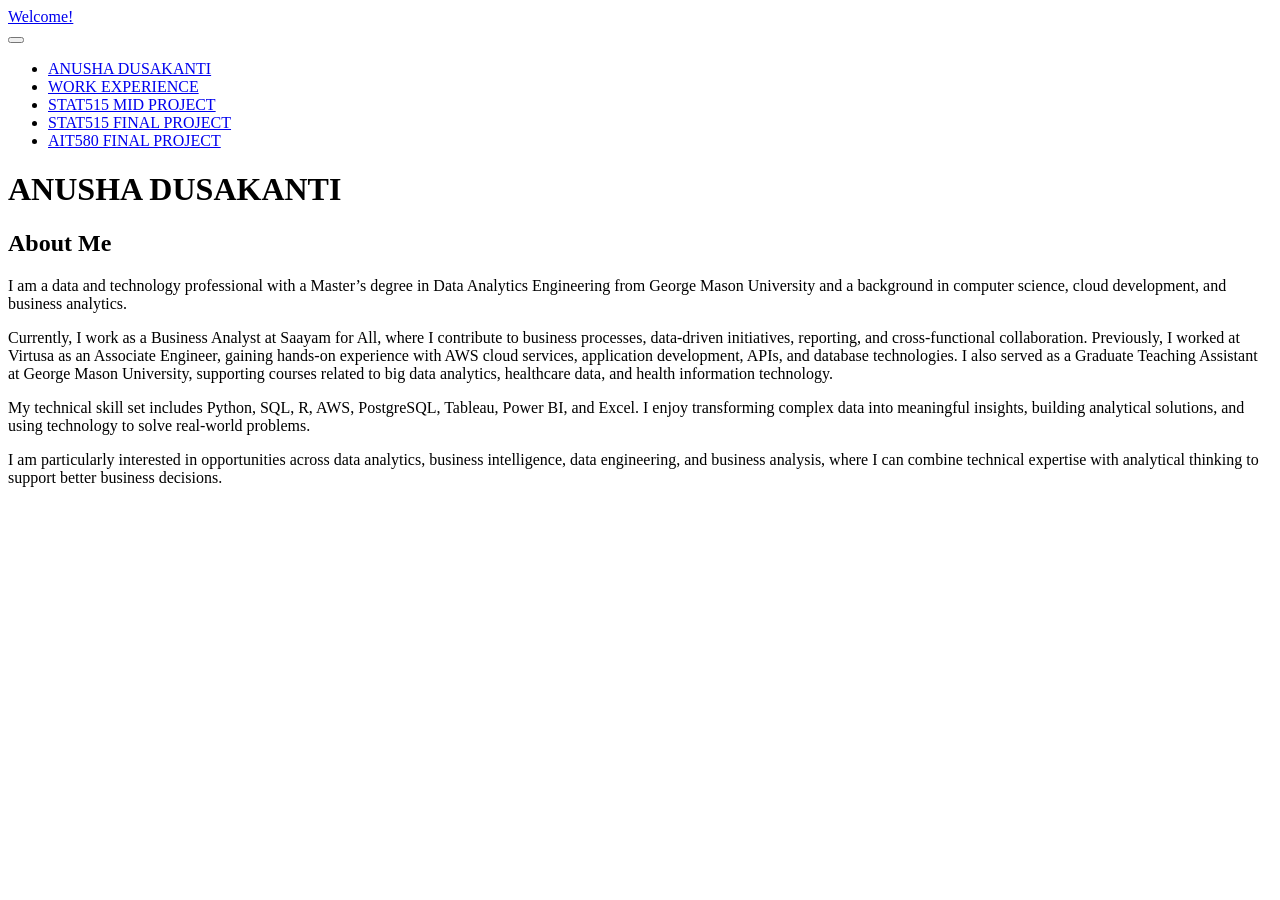
==== docs/index.html @ fdacda75 "new updates" ====
<!DOCTYPE html>
<html xmlns="http://www.w3.org/1999/xhtml" lang="en" xml:lang="en"><head>

<meta charset="utf-8">
<meta name="generator" content="quarto-1.3.450">

<meta name="viewport" content="width=device-width, initial-scale=1.0, user-scalable=yes">


<title>Welcome! - ANUSHA DUSAKANTI</title>
<style>
code{white-space: pre-wrap;}
span.smallcaps{font-variant: small-caps;}
div.columns{display: flex; gap: min(4vw, 1.5em);}
div.column{flex: auto; overflow-x: auto;}
div.hanging-indent{margin-left: 1.5em; text-indent: -1.5em;}
ul.task-list{list-style: none;}
ul.task-list li input[type="checkbox"] {
  width: 0.8em;
  margin: 0 0.8em 0.2em -1em; /* quarto-specific, see https://github.com/quarto-dev/quarto-cli/issues/4556 */ 
  vertical-align: middle;
}
</style>


<script src="site_libs/quarto-nav/quarto-nav.js"></script>
<script src="site_libs/quarto-nav/headroom.min.js"></script>
<script src="site_libs/clipboard/clipboard.min.js"></script>
<script src="site_libs/quarto-search/autocomplete.umd.js"></script>
<script src="site_libs/quarto-search/fuse.min.js"></script>
<script src="site_libs/quarto-search/quarto-search.js"></script>
<meta name="quarto:offset" content="./">
<script src="site_libs/quarto-html/quarto.js"></script>
<script src="site_libs/quarto-html/popper.min.js"></script>
<script src="site_libs/quarto-html/tippy.umd.min.js"></script>
<script src="site_libs/quarto-html/anchor.min.js"></script>
<link href="site_libs/quarto-html/tippy.css" rel="stylesheet">
<link href="site_libs/quarto-html/quarto-syntax-highlighting.css" rel="stylesheet" id="quarto-text-highlighting-styles">
<script src="site_libs/bootstrap/bootstrap.min.js"></script>
<link href="site_libs/bootstrap/bootstrap-icons.css" rel="stylesheet">
<link href="site_libs/bootstrap/bootstrap.min.css" rel="stylesheet" id="quarto-bootstrap" data-mode="light">
<script id="quarto-search-options" type="application/json">{
  "location": "navbar",
  "copy-button": false,
  "collapse-after": 3,
  "panel-placement": "end",
  "type": "overlay",
  "limit": 20,
  "language": {
    "search-no-results-text": "No results",
    "search-matching-documents-text": "matching documents",
    "search-copy-link-title": "Copy link to search",
    "search-hide-matches-text": "Hide additional matches",
    "search-more-match-text": "more match in this document",
    "search-more-matches-text": "more matches in this document",
    "search-clear-button-title": "Clear",
    "search-detached-cancel-button-title": "Cancel",
    "search-submit-button-title": "Submit",
    "search-label": "Search"
  }
}</script>


</head>

<body class="nav-fixed fullcontent">

<div id="quarto-search-results"></div>
  <header id="quarto-header" class="headroom fixed-top">
    <nav class="navbar navbar-expand-lg navbar-dark ">
      <div class="navbar-container container-fluid">
      <div class="navbar-brand-container">
    <a class="navbar-brand" href="./index.html">
    <span class="navbar-title">Welcome!</span>
    </a>
  </div>
            <div id="quarto-search" class="" title="Search"></div>
          <button class="navbar-toggler" type="button" data-bs-toggle="collapse" data-bs-target="#navbarCollapse" aria-controls="navbarCollapse" aria-expanded="false" aria-label="Toggle navigation" onclick="if (window.quartoToggleHeadroom) { window.quartoToggleHeadroom(); }">
  <span class="navbar-toggler-icon"></span>
</button>
          <div class="collapse navbar-collapse" id="navbarCollapse">
            <ul class="navbar-nav navbar-nav-scroll me-auto">
  <li class="nav-item">
    <a class="nav-link active" href="./index.html" rel="" target="" aria-current="page">
 <span class="menu-text">ANUSHA DUSAKANTI</span></a>
  </li>  
  <li class="nav-item">
    <a class="nav-link" href="./about.html" rel="" target="">
 <span class="menu-text">WORK EXPERIENCE</span></a>
  </li>  
  <li class="nav-item">
    <a class="nav-link" href="./Redesign.html" rel="" target="">
 <span class="menu-text">STAT515 MID PROJECT</span></a>
  </li>  
  <li class="nav-item">
    <a class="nav-link" href="./FinalReport.html" rel="" target="">
 <span class="menu-text">STAT515 FINAL PROJECT</span></a>
  </li>  
  <li class="nav-item">
    <a class="nav-link" href="./aitpro.html" rel="" target="">
 <span class="menu-text">AIT580 FINAL PROJECT</span></a>
  </li>  
</ul>
            <div class="quarto-navbar-tools ms-auto">
</div>
          </div> <!-- /navcollapse -->
      </div> <!-- /container-fluid -->
    </nav>
</header>
<!-- content -->
<div id="quarto-content" class="quarto-container page-columns page-rows-contents page-layout-article page-navbar">
<!-- sidebar -->
<!-- margin-sidebar -->
    
<!-- main -->
<main class="content" id="quarto-document-content">

<header id="title-block-header" class="quarto-title-block default">
<div class="quarto-title">
<h1 class="title">ANUSHA DUSAKANTI</h1>
</div>



<div class="quarto-title-meta">

    
  
    
  </div>
  

</header>

<section id="about-me" class="level2">
<h2 class="anchored" data-anchor-id="about-me">About Me</h2>
<p>I am a data and technology professional with a Master’s degree in Data Analytics Engineering from George Mason University and a background in computer science, cloud development, and business analytics.</p>
<p>Currently, I work as a Business Analyst at Saayam for All, where I contribute to business processes, data-driven initiatives, reporting, and cross-functional collaboration. Previously, I worked at Virtusa as an Associate Engineer, gaining hands-on experience with AWS cloud services, application development, APIs, and database technologies. I also served as a Graduate Teaching Assistant at George Mason University, supporting courses related to big data analytics, healthcare data, and health information technology.</p>
<p>My technical skill set includes Python, SQL, R, AWS, PostgreSQL, Tableau, Power BI, and Excel. I enjoy transforming complex data into meaningful insights, building analytical solutions, and using technology to solve real-world problems.</p>
<p>I am particularly interested in opportunities across data analytics, business intelligence, data engineering, and business analysis, where I can combine technical expertise with analytical thinking to support better business decisions.</p>


</section>

</main> <!-- /main -->
<script id="quarto-html-after-body" type="application/javascript">
window.document.addEventListener("DOMContentLoaded", function (event) {
  const toggleBodyColorMode = (bsSheetEl) => {
    const mode = bsSheetEl.getAttribute("data-mode");
    const bodyEl = window.document.querySelector("body");
    if (mode === "dark") {
      bodyEl.classList.add("quarto-dark");
      bodyEl.classList.remove("quarto-light");
    } else {
      bodyEl.classList.add("quarto-light");
      bodyEl.classList.remove("quarto-dark");
    }
  }
  const toggleBodyColorPrimary = () => {
    const bsSheetEl = window.document.querySelector("link#quarto-bootstrap");
    if (bsSheetEl) {
      toggleBodyColorMode(bsSheetEl);
    }
  }
  toggleBodyColorPrimary();  
  const icon = "";
  const anchorJS = new window.AnchorJS();
  anchorJS.options = {
    placement: 'right',
    icon: icon
  };
  anchorJS.add('.anchored');
  const isCodeAnnotation = (el) => {
    for (const clz of el.classList) {
      if (clz.startsWith('code-annotation-')) {                     
        return true;
      }
    }
    return false;
  }
  const clipboard = new window.ClipboardJS('.code-copy-button', {
    text: function(trigger) {
      const codeEl = trigger.previousElementSibling.cloneNode(true);
      for (const childEl of codeEl.children) {
        if (isCodeAnnotation(childEl)) {
          childEl.remove();
        }
      }
      return codeEl.innerText;
    }
  });
  clipboard.on('success', function(e) {
    // button target
    const button = e.trigger;
    // don't keep focus
    button.blur();
    // flash "checked"
    button.classList.add('code-copy-button-checked');
    var currentTitle = button.getAttribute("title");
    button.setAttribute("title", "Copied!");
    let tooltip;
    if (window.bootstrap) {
      button.setAttribute("data-bs-toggle", "tooltip");
      button.setAttribute("data-bs-placement", "left");
      button.setAttribute("data-bs-title", "Copied!");
      tooltip = new bootstrap.Tooltip(button, 
        { trigger: "manual", 
          customClass: "code-copy-button-tooltip",
          offset: [0, -8]});
      tooltip.show();    
    }
    setTimeout(function() {
      if (tooltip) {
        tooltip.hide();
        button.removeAttribute("data-bs-title");
        button.removeAttribute("data-bs-toggle");
        button.removeAttribute("data-bs-placement");
      }
      button.setAttribute("title", currentTitle);
      button.classList.remove('code-copy-button-checked');
    }, 1000);
    // clear code selection
    e.clearSelection();
  });
  function tippyHover(el, contentFn) {
    const config = {
      allowHTML: true,
      content: contentFn,
      maxWidth: 500,
      delay: 100,
      arrow: false,
      appendTo: function(el) {
          return el.parentElement;
      },
      interactive: true,
      interactiveBorder: 10,
      theme: 'quarto',
      placement: 'bottom-start'
    };
    window.tippy(el, config); 
  }
  const noterefs = window.document.querySelectorAll('a[role="doc-noteref"]');
  for (var i=0; i<noterefs.length; i++) {
    const ref = noterefs[i];
    tippyHover(ref, function() {
      // use id or data attribute instead here
      let href = ref.getAttribute('data-footnote-href') || ref.getAttribute('href');
      try { href = new URL(href).hash; } catch {}
      const id = href.replace(/^#\/?/, "");
      const note = window.document.getElementById(id);
      return note.innerHTML;
    });
  }
      let selectedAnnoteEl;
      const selectorForAnnotation = ( cell, annotation) => {
        let cellAttr = 'data-code-cell="' + cell + '"';
        let lineAttr = 'data-code-annotation="' +  annotation + '"';
        const selector = 'span[' + cellAttr + '][' + lineAttr + ']';
        return selector;
      }
      const selectCodeLines = (annoteEl) => {
        const doc = window.document;
        const targetCell = annoteEl.getAttribute("data-target-cell");
        const targetAnnotation = annoteEl.getAttribute("data-target-annotation");
        const annoteSpan = window.document.querySelector(selectorForAnnotation(targetCell, targetAnnotation));
        const lines = annoteSpan.getAttribute("data-code-lines").split(",");
        const lineIds = lines.map((line) => {
          return targetCell + "-" + line;
        })
        let top = null;
        let height = null;
        let parent = null;
        if (lineIds.length > 0) {
            //compute the position of the single el (top and bottom and make a div)
            const el = window.document.getElementById(lineIds[0]);
            top = el.offsetTop;
            height = el.offsetHeight;
            parent = el.parentElement.parentElement;
          if (lineIds.length > 1) {
            const lastEl = window.document.getElementById(lineIds[lineIds.length - 1]);
            const bottom = lastEl.offsetTop + lastEl.offsetHeight;
            height = bottom - top;
          }
          if (top !== null && height !== null && parent !== null) {
            // cook up a div (if necessary) and position it 
            let div = window.document.getElementById("code-annotation-line-highlight");
            if (div === null) {
              div = window.document.createElement("div");
              div.setAttribute("id", "code-annotation-line-highlight");
              div.style.position = 'absolute';
              parent.appendChild(div);
            }
            div.style.top = top - 2 + "px";
            div.style.height = height + 4 + "px";
            let gutterDiv = window.document.getElementById("code-annotation-line-highlight-gutter");
            if (gutterDiv === null) {
              gutterDiv = window.document.createElement("div");
              gutterDiv.setAttribute("id", "code-annotation-line-highlight-gutter");
              gutterDiv.style.position = 'absolute';
              const codeCell = window.document.getElementById(targetCell);
              const gutter = codeCell.querySelector('.code-annotation-gutter');
              gutter.appendChild(gutterDiv);
            }
            gutterDiv.style.top = top - 2 + "px";
            gutterDiv.style.height = height + 4 + "px";
          }
          selectedAnnoteEl = annoteEl;
        }
      };
      const unselectCodeLines = () => {
        const elementsIds = ["code-annotation-line-highlight", "code-annotation-line-highlight-gutter"];
        elementsIds.forEach((elId) => {
          const div = window.document.getElementById(elId);
          if (div) {
            div.remove();
          }
        });
        selectedAnnoteEl = undefined;
      };
      // Attach click handler to the DT
      const annoteDls = window.document.querySelectorAll('dt[data-target-cell]');
      for (const annoteDlNode of annoteDls) {
        annoteDlNode.addEventListener('click', (event) => {
          const clickedEl = event.target;
          if (clickedEl !== selectedAnnoteEl) {
            unselectCodeLines();
            const activeEl = window.document.querySelector('dt[data-target-cell].code-annotation-active');
            if (activeEl) {
              activeEl.classList.remove('code-annotation-active');
            }
            selectCodeLines(clickedEl);
            clickedEl.classList.add('code-annotation-active');
          } else {
            // Unselect the line
            unselectCodeLines();
            clickedEl.classList.remove('code-annotation-active');
          }
        });
      }
  const findCites = (el) => {
    const parentEl = el.parentElement;
    if (parentEl) {
      const cites = parentEl.dataset.cites;
      if (cites) {
        return {
          el,
          cites: cites.split(' ')
        };
      } else {
        return findCites(el.parentElement)
      }
    } else {
      return undefined;
    }
  };
  var bibliorefs = window.document.querySelectorAll('a[role="doc-biblioref"]');
  for (var i=0; i<bibliorefs.length; i++) {
    const ref = bibliorefs[i];
    const citeInfo = findCites(ref);
    if (citeInfo) {
      tippyHover(citeInfo.el, function() {
        var popup = window.document.createElement('div');
        citeInfo.cites.forEach(function(cite) {
          var citeDiv = window.document.createElement('div');
          citeDiv.classList.add('hanging-indent');
          citeDiv.classList.add('csl-entry');
          var biblioDiv = window.document.getElementById('ref-' + cite);
          if (biblioDiv) {
            citeDiv.innerHTML = biblioDiv.innerHTML;
          }
          popup.appendChild(citeDiv);
        });
        return popup.innerHTML;
      });
    }
  }
});
</script>
</div> <!-- /content -->



</body></html>
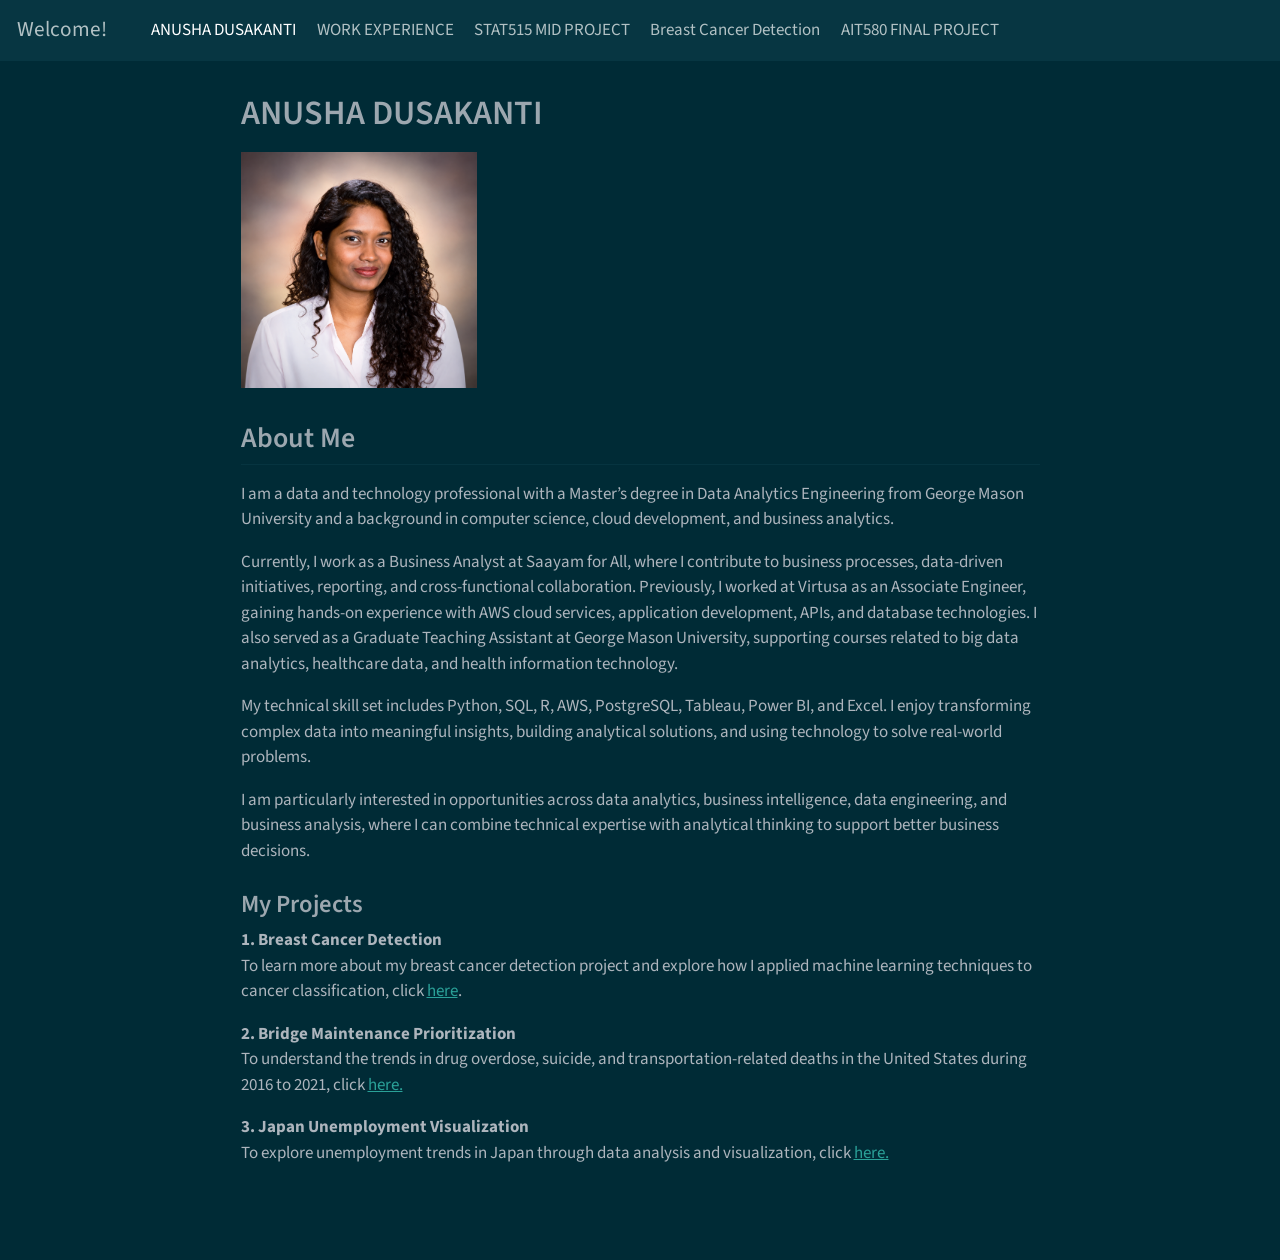
==== commit c4a315ca: "project changes" ====
--- a/docs/index.html
+++ b/docs/index.html
@@ -35,10 +35,10 @@
 <script src="site_libs/quarto-html/tippy.umd.min.js"></script>
 <script src="site_libs/quarto-html/anchor.min.js"></script>
 <link href="site_libs/quarto-html/tippy.css" rel="stylesheet">
-<link href="site_libs/quarto-html/quarto-syntax-highlighting.css" rel="stylesheet" id="quarto-text-highlighting-styles">
+<link href="site_libs/quarto-html/quarto-syntax-highlighting-dark.css" rel="stylesheet" id="quarto-text-highlighting-styles">
 <script src="site_libs/bootstrap/bootstrap.min.js"></script>
 <link href="site_libs/bootstrap/bootstrap-icons.css" rel="stylesheet">
-<link href="site_libs/bootstrap/bootstrap.min.css" rel="stylesheet" id="quarto-bootstrap" data-mode="light">
+<link href="site_libs/bootstrap/bootstrap.min.css" rel="stylesheet" id="quarto-bootstrap" data-mode="dark">
 <script id="quarto-search-options" type="application/json">{
   "location": "navbar",
   "copy-button": false,
@@ -94,7 +94,7 @@
   </li>  
   <li class="nav-item">
     <a class="nav-link" href="./FinalReport.html" rel="" target="">
- <span class="menu-text">STAT515 FINAL PROJECT</span></a>
+ <span class="menu-text">Breast Cancer Detection</span></a>
   </li>  
   <li class="nav-item">
     <a class="nav-link" href="./aitpro.html" rel="" target="">
@@ -132,14 +132,24 @@
 
 </header>
 
+<p><img src="images/Confident Curly-Haired Professional Portrait.png" class="img-fluid" width="236"></p>
 <section id="about-me" class="level2">
 <h2 class="anchored" data-anchor-id="about-me">About Me</h2>
 <p>I am a data and technology professional with a Master’s degree in Data Analytics Engineering from George Mason University and a background in computer science, cloud development, and business analytics.</p>
 <p>Currently, I work as a Business Analyst at Saayam for All, where I contribute to business processes, data-driven initiatives, reporting, and cross-functional collaboration. Previously, I worked at Virtusa as an Associate Engineer, gaining hands-on experience with AWS cloud services, application development, APIs, and database technologies. I also served as a Graduate Teaching Assistant at George Mason University, supporting courses related to big data analytics, healthcare data, and health information technology.</p>
 <p>My technical skill set includes Python, SQL, R, AWS, PostgreSQL, Tableau, Power BI, and Excel. I enjoy transforming complex data into meaningful insights, building analytical solutions, and using technology to solve real-world problems.</p>
 <p>I am particularly interested in opportunities across data analytics, business intelligence, data engineering, and business analysis, where I can combine technical expertise with analytical thinking to support better business decisions.</p>
-
-
+<section id="my-projects" class="level3">
+<h3 class="anchored" data-anchor-id="my-projects">My Projects</h3>
+<p><strong>1. Breast Cancer Detection</strong><br>
+To learn more about my breast cancer detection project and explore how I applied machine learning techniques to cancer classification, click <a href="https://anushadusakanti15.github.io/AnushaDusakanti15/FinalReport.html">here</a>.</p>
+<p><strong>2. Bridge Maintenance Prioritization</strong><br>
+To understand the trends in drug overdose, suicide, and transportation-related deaths in the United States during 2016 to 2021, click <a href="https://anushadusakanti15.github.io/AnushaDusakanti15/aitpro.html">here.</a></p>
+<p><strong>3. Japan Unemployment Visualization</strong><br>
+To explore unemployment trends in Japan through data analysis and visualization, click <a href="https://anushadusakanti15.github.io/AnushaDusakanti15/Redesign.html">here.</a></p>
+
+
+</section>
 </section>
 
 </main> <!-- /main -->
--- a/docs/site_libs/quarto-html/quarto-syntax-highlighting-dark.css
+++ b/docs/site_libs/quarto-html/quarto-syntax-highlighting-dark.css
@@ -0,0 +1,189 @@
+/* quarto syntax highlight colors */
+:root {
+  --quarto-hl-al-color: #f07178;
+  --quarto-hl-an-color: #d4d0ab;
+  --quarto-hl-at-color: #00e0e0;
+  --quarto-hl-bn-color: #d4d0ab;
+  --quarto-hl-bu-color: #abe338;
+  --quarto-hl-ch-color: #abe338;
+  --quarto-hl-co-color: #f8f8f2;
+  --quarto-hl-cv-color: #ffd700;
+  --quarto-hl-cn-color: #ffd700;
+  --quarto-hl-cf-color: #ffa07a;
+  --quarto-hl-dt-color: #ffa07a;
+  --quarto-hl-dv-color: #d4d0ab;
+  --quarto-hl-do-color: #f8f8f2;
+  --quarto-hl-er-color: #f07178;
+  --quarto-hl-ex-color: #00e0e0;
+  --quarto-hl-fl-color: #d4d0ab;
+  --quarto-hl-fu-color: #ffa07a;
+  --quarto-hl-im-color: #abe338;
+  --quarto-hl-in-color: #d4d0ab;
+  --quarto-hl-kw-color: #ffa07a;
+  --quarto-hl-op-color: #ffa07a;
+  --quarto-hl-ot-color: #00e0e0;
+  --quarto-hl-pp-color: #dcc6e0;
+  --quarto-hl-re-color: #00e0e0;
+  --quarto-hl-sc-color: #abe338;
+  --quarto-hl-ss-color: #abe338;
+  --quarto-hl-st-color: #abe338;
+  --quarto-hl-va-color: #00e0e0;
+  --quarto-hl-vs-color: #abe338;
+  --quarto-hl-wa-color: #dcc6e0;
+}
+
+/* other quarto variables */
+:root {
+  --quarto-font-monospace: SFMono-Regular, Menlo, Monaco, Consolas, "Liberation Mono", "Courier New", monospace;
+}
+
+code span.al {
+  background-color: #2a0f15;
+  font-weight: bold;
+  color: #f07178;
+}
+
+code span.an {
+  color: #d4d0ab;
+}
+
+code span.at {
+  color: #00e0e0;
+}
+
+code span.bn {
+  color: #d4d0ab;
+}
+
+code span.bu {
+  color: #abe338;
+}
+
+code span.ch {
+  color: #abe338;
+}
+
+code span.co {
+  font-style: italic;
+  color: #f8f8f2;
+}
+
+code span.cv {
+  color: #ffd700;
+}
+
+code span.cn {
+  color: #ffd700;
+}
+
+code span.cf {
+  font-weight: bold;
+  color: #ffa07a;
+}
+
+code span.dt {
+  color: #ffa07a;
+}
+
+code span.dv {
+  color: #d4d0ab;
+}
+
+code span.do {
+  color: #f8f8f2;
+}
+
+code span.er {
+  color: #f07178;
+  text-decoration: underline;
+}
+
+code span.ex {
+  font-weight: bold;
+  color: #00e0e0;
+}
+
+code span.fl {
+  color: #d4d0ab;
+}
+
+code span.fu {
+  color: #ffa07a;
+}
+
+code span.im {
+  color: #abe338;
+}
+
+code span.in {
+  color: #d4d0ab;
+}
+
+code span.kw {
+  font-weight: bold;
+  color: #ffa07a;
+}
+
+pre > code.sourceCode > span {
+  color: #f8f8f2;
+}
+
+code span {
+  color: #f8f8f2;
+}
+
+code.sourceCode > span {
+  color: #f8f8f2;
+}
+
+div.sourceCode,
+div.sourceCode pre.sourceCode {
+  color: #f8f8f2;
+}
+
+code span.op {
+  color: #ffa07a;
+}
+
+code span.ot {
+  color: #00e0e0;
+}
+
+code span.pp {
+  color: #dcc6e0;
+}
+
+code span.re {
+  background-color: #f8f8f2;
+  color: #00e0e0;
+}
+
+code span.sc {
+  color: #abe338;
+}
+
+code span.ss {
+  color: #abe338;
+}
+
+code span.st {
+  color: #abe338;
+}
+
+code span.va {
+  color: #00e0e0;
+}
+
+code span.vs {
+  color: #abe338;
+}
+
+code span.wa {
+  color: #dcc6e0;
+}
+
+.prevent-inlining {
+  content: "</";
+}
+
+/*# sourceMappingURL=935a306eefa94366c21e1a970dddb765.css.map */
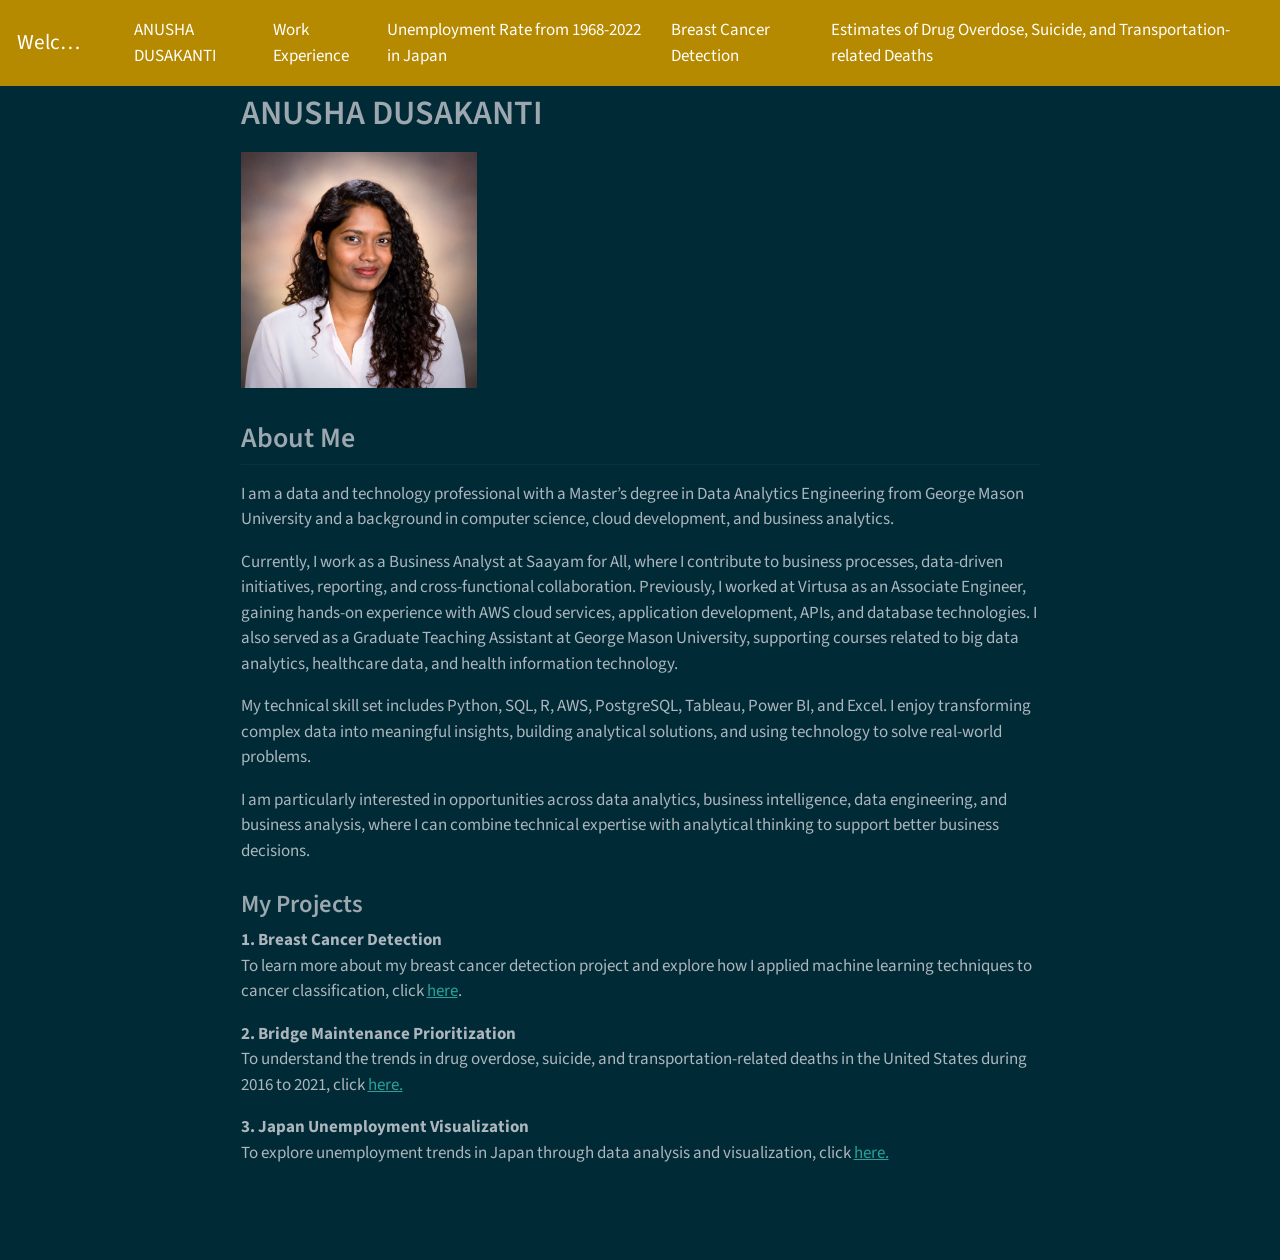
==== commit 30d4abbc: "html" ====
--- a/docs/index.html
+++ b/docs/index.html
@@ -61,6 +61,7 @@
 }</script>
 
 
+<link rel="stylesheet" href="styles.css">
 </head>
 
 <body class="nav-fixed fullcontent">
@@ -86,11 +87,11 @@
   </li>  
   <li class="nav-item">
     <a class="nav-link" href="./about.html" rel="" target="">
- <span class="menu-text">WORK EXPERIENCE</span></a>
+ <span class="menu-text">Work Experience</span></a>
   </li>  
   <li class="nav-item">
     <a class="nav-link" href="./Redesign.html" rel="" target="">
- <span class="menu-text">STAT515 MID PROJECT</span></a>
+ <span class="menu-text">Unemployment Rate from 1968-2022 in Japan</span></a>
   </li>  
   <li class="nav-item">
     <a class="nav-link" href="./FinalReport.html" rel="" target="">
@@ -98,7 +99,7 @@
   </li>  
   <li class="nav-item">
     <a class="nav-link" href="./aitpro.html" rel="" target="">
- <span class="menu-text">AIT580 FINAL PROJECT</span></a>
+ <span class="menu-text">Estimates of Drug Overdose, Suicide, and Transportation-related Deaths</span></a>
   </li>  
 </ul>
             <div class="quarto-navbar-tools ms-auto">
--- a/docs/styles.css
+++ b/docs/styles.css
@@ -0,0 +1,30 @@
+
+/* Match the Solar theme's yellow/gold navbar */
+.navbar {
+  background-color: #b58900 !important;
+}
+
+/* White text like the Bootstrap dark navbar */
+.navbar .navbar-brand,
+.navbar .nav-link {
+  color: #ffffff !important;
+}
+
+/* Slightly softer text on hover */
+.navbar .nav-link:hover,
+.navbar .navbar-brand:hover {
+  color: #fdf0bd !important;
+}
+
+/* Preserve readable dropdown styling */
+.navbar .dropdown-menu {
+  background-color: #ffffff;
+}
+
+.navbar .dropdown-item {
+  color: #333333;
+}
+
+.navbar .dropdown-item:hover {
+  background-color: #f5edcf;
+}
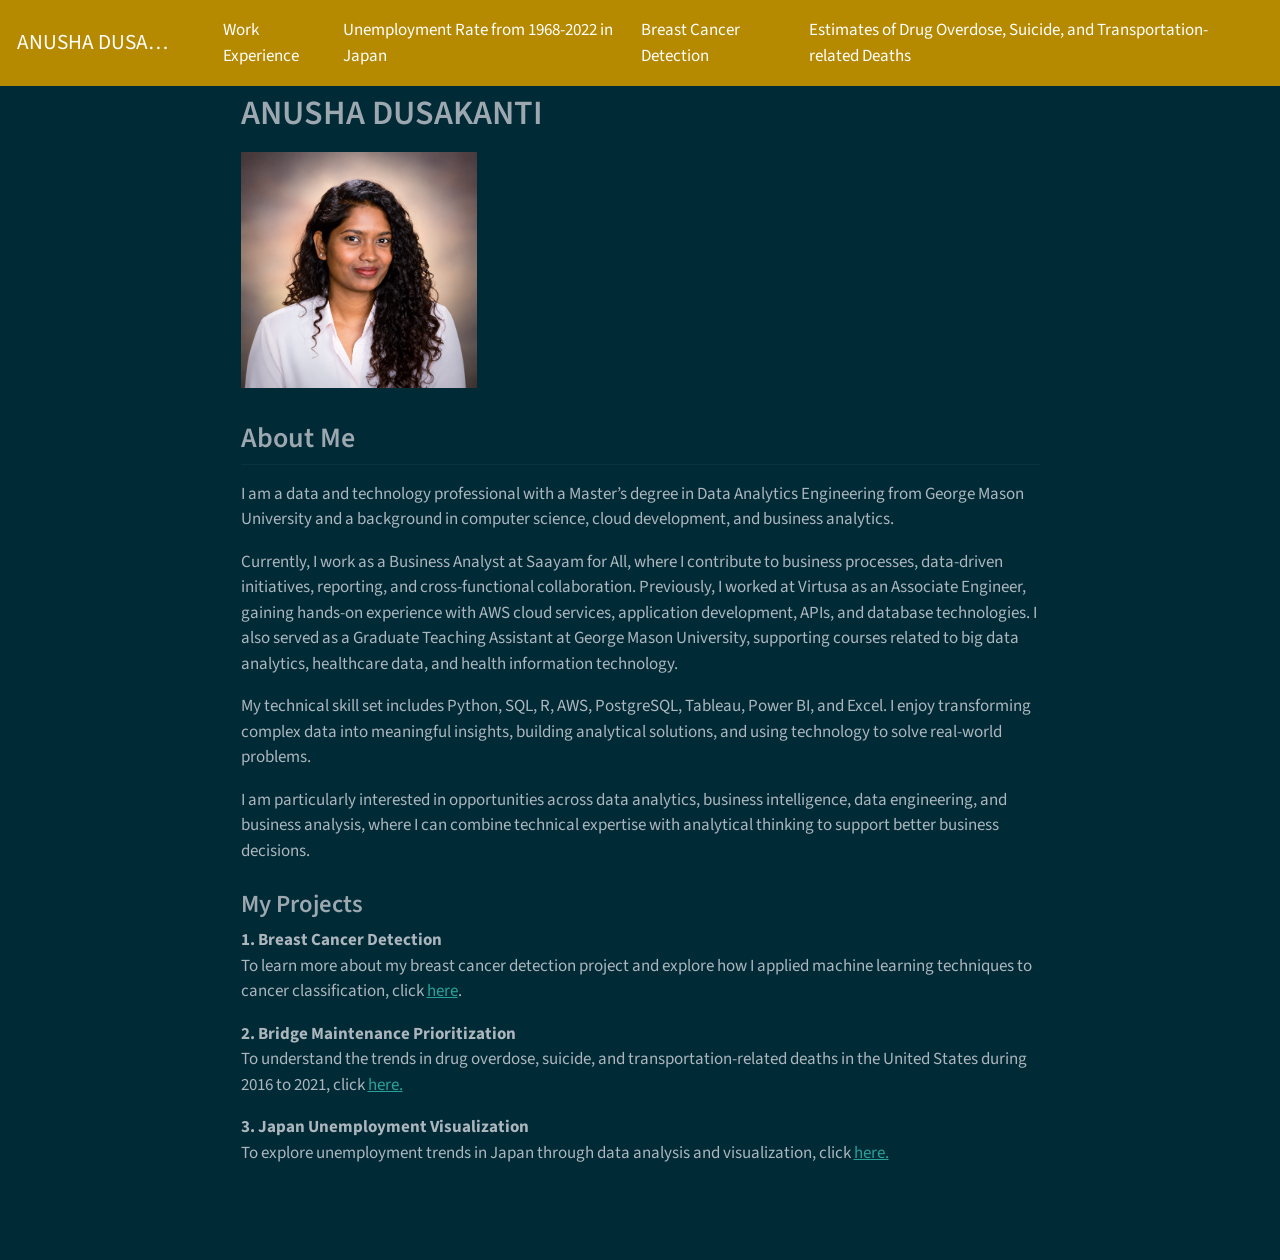
==== commit c231d2fc: "render" ====
--- a/docs/index.html
+++ b/docs/index.html
@@ -7,7 +7,7 @@
 <meta name="viewport" content="width=device-width, initial-scale=1.0, user-scalable=yes">
 
 
-<title>Welcome! - ANUSHA DUSAKANTI</title>
+<title>ANUSHA DUSAKANTI</title>
 <style>
 code{white-space: pre-wrap;}
 span.smallcaps{font-variant: small-caps;}
@@ -72,7 +72,7 @@
       <div class="navbar-container container-fluid">
       <div class="navbar-brand-container">
     <a class="navbar-brand" href="./index.html">
-    <span class="navbar-title">Welcome!</span>
+    <span class="navbar-title">ANUSHA DUSAKANTI</span>
     </a>
   </div>
             <div id="quarto-search" class="" title="Search"></div>
@@ -81,10 +81,6 @@
 </button>
           <div class="collapse navbar-collapse" id="navbarCollapse">
             <ul class="navbar-nav navbar-nav-scroll me-auto">
-  <li class="nav-item">
-    <a class="nav-link active" href="./index.html" rel="" target="" aria-current="page">
- <span class="menu-text">ANUSHA DUSAKANTI</span></a>
-  </li>  
   <li class="nav-item">
     <a class="nav-link" href="./about.html" rel="" target="">
  <span class="menu-text">Work Experience</span></a>
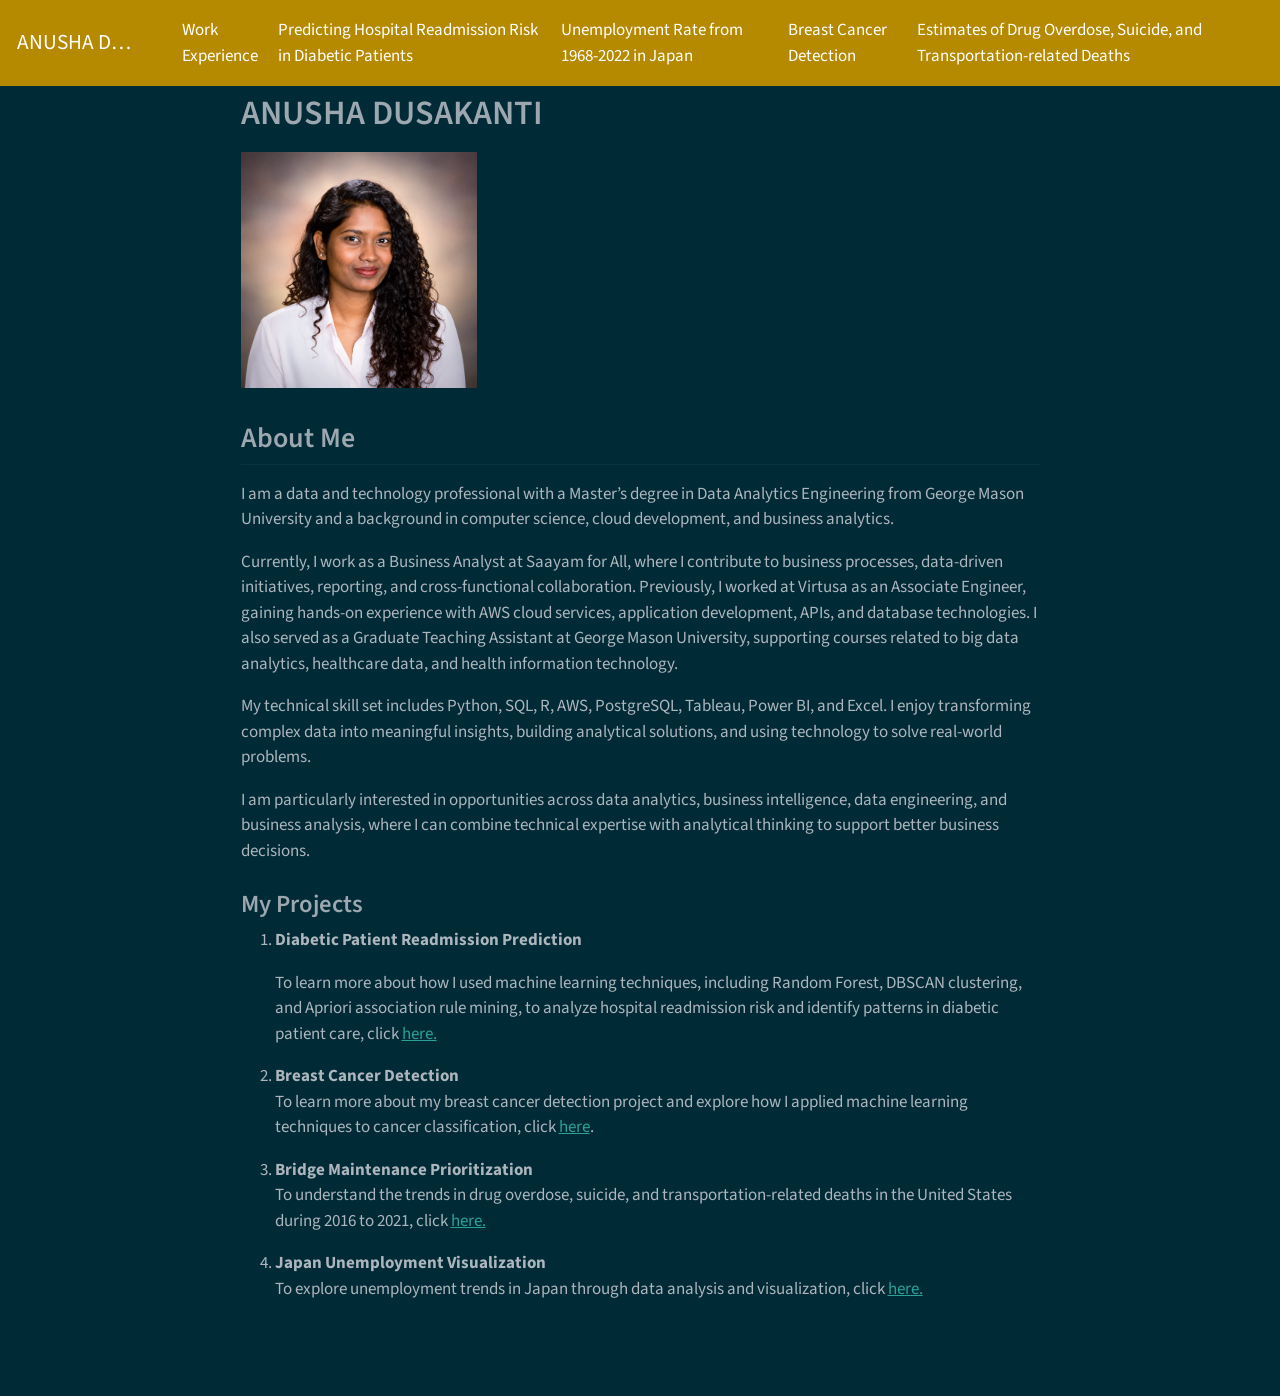
==== commit e52fe8df: "link" ====
--- a/docs/index.html
+++ b/docs/index.html
@@ -86,6 +86,10 @@
  <span class="menu-text">Work Experience</span></a>
   </li>  
   <li class="nav-item">
+    <a class="nav-link" href="./hospital.html" rel="" target="">
+ <span class="menu-text">Predicting Hospital Readmission Risk in Diabetic Patients</span></a>
+  </li>  
+  <li class="nav-item">
     <a class="nav-link" href="./Redesign.html" rel="" target="">
  <span class="menu-text">Unemployment Rate from 1968-2022 in Japan</span></a>
   </li>  
@@ -138,12 +142,16 @@
 <p>I am particularly interested in opportunities across data analytics, business intelligence, data engineering, and business analysis, where I can combine technical expertise with analytical thinking to support better business decisions.</p>
 <section id="my-projects" class="level3">
 <h3 class="anchored" data-anchor-id="my-projects">My Projects</h3>
-<p><strong>1. Breast Cancer Detection</strong><br>
-To learn more about my breast cancer detection project and explore how I applied machine learning techniques to cancer classification, click <a href="https://anushadusakanti15.github.io/AnushaDusakanti15/FinalReport.html">here</a>.</p>
-<p><strong>2. Bridge Maintenance Prioritization</strong><br>
-To understand the trends in drug overdose, suicide, and transportation-related deaths in the United States during 2016 to 2021, click <a href="https://anushadusakanti15.github.io/AnushaDusakanti15/aitpro.html">here.</a></p>
-<p><strong>3. Japan Unemployment Visualization</strong><br>
-To explore unemployment trends in Japan through data analysis and visualization, click <a href="https://anushadusakanti15.github.io/AnushaDusakanti15/Redesign.html">here.</a></p>
+<ol type="1">
+<li><p><strong>Diabetic Patient Readmission Prediction</strong></p>
+<p>To learn more about how I used machine learning techniques, including Random Forest, DBSCAN clustering, and Apriori association rule mining, to analyze hospital readmission risk and identify patterns in diabetic patient care, click <a href="https://anushadusakanti15.github.io/AnushaDusakanti15/hospital.html">here.</a></p></li>
+<li><p><strong>Breast Cancer Detection</strong><br>
+To learn more about my breast cancer detection project and explore how I applied machine learning techniques to cancer classification, click <a href="https://anushadusakanti15.github.io/AnushaDusakanti15/FinalReport.html">here</a>.</p></li>
+<li><p><strong>Bridge Maintenance Prioritization</strong><br>
+To understand the trends in drug overdose, suicide, and transportation-related deaths in the United States during 2016 to 2021, click <a href="https://anushadusakanti15.github.io/AnushaDusakanti15/aitpro.html">here.</a></p></li>
+<li><p><strong>Japan Unemployment Visualization</strong><br>
+To explore unemployment trends in Japan through data analysis and visualization, click <a href="https://anushadusakanti15.github.io/AnushaDusakanti15/Redesign.html">here.</a></p></li>
+</ol>
 
 
 </section>
